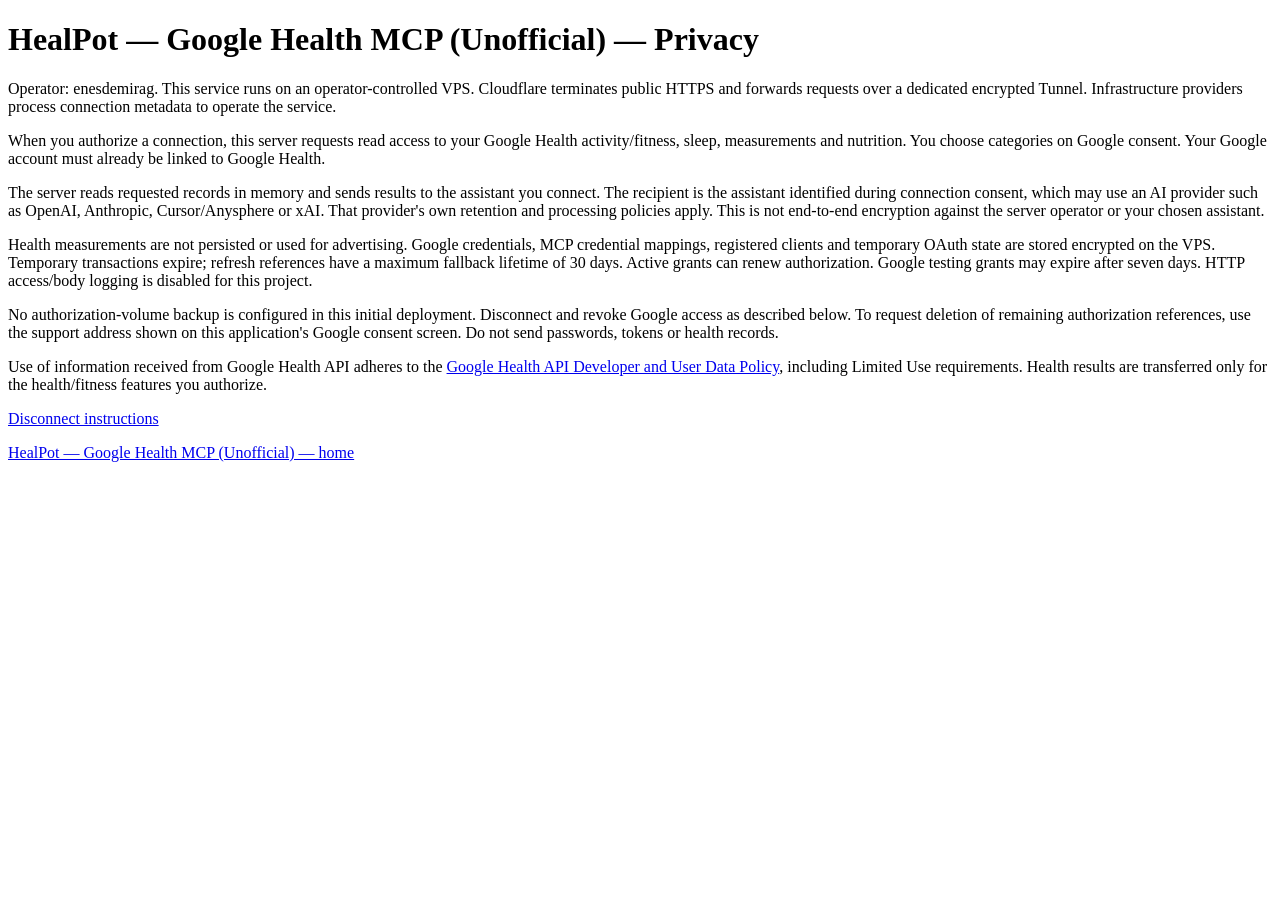
==== site/privacy.html @ 1f0dda25 "Brand the connector as HealPot and publish hosted service policies" ====
<!doctype html><html lang="en"><meta charset="utf-8"><meta name="viewport" content="width=device-width,initial-scale=1"><title>HealPot — Google Health MCP (Unofficial) — Privacy</title><body><main><h1>HealPot — Google Health MCP (Unofficial) — Privacy</h1><p>Operator: enesdemirag. This service runs on an operator-controlled VPS. Cloudflare terminates public HTTPS and forwards requests over a dedicated encrypted Tunnel. Infrastructure providers process connection metadata to operate the service.</p><p>When you authorize a connection, this server requests read access to your Google Health activity/fitness, sleep, measurements and nutrition. You choose categories on Google consent. Your Google account must already be linked to Google Health.</p><p>The server reads requested records in memory and sends results to the assistant you connect. The recipient is the assistant identified during connection consent, which may use an AI provider such as OpenAI, Anthropic, Cursor/Anysphere or xAI. That provider's own retention and processing policies apply. This is not end-to-end encryption against the server operator or your chosen assistant.</p><p>Health measurements are not persisted or used for advertising. Google credentials, MCP credential mappings, registered clients and temporary OAuth state are stored encrypted on the VPS. Temporary transactions expire; refresh references have a maximum fallback lifetime of 30 days. Active grants can renew authorization. Google testing grants may expire after seven days. HTTP access/body logging is disabled for this project.</p><p>No authorization-volume backup is configured in this initial deployment. Disconnect and revoke Google access as described below. To request deletion of remaining authorization references, use the support address shown on this application's Google consent screen. Do not send passwords, tokens or health records.</p><p>Use of information received from Google Health API adheres to the <a href="https://developers.google.com/health/policies/health-api-developer-user-data-policy">Google Health API Developer and User Data Policy</a>, including Limited Use requirements. Health results are transferred only for the health/fitness features you authorize.</p><p><a href="https://googlehealth.enesdemirag.com/disconnect">Disconnect instructions</a></p><p><a href="./">HealPot — Google Health MCP (Unofficial) — home</a></p></main></body></html>
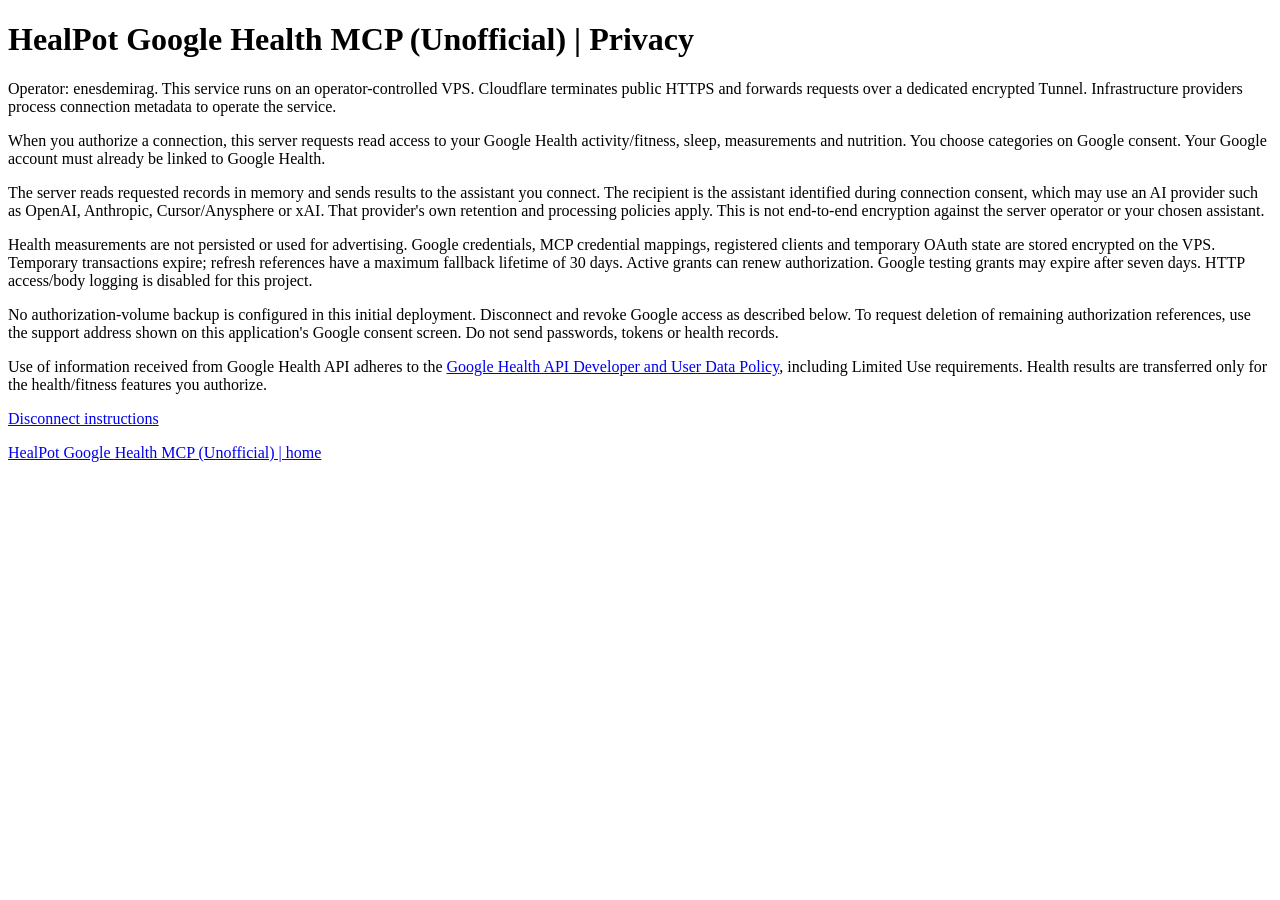
==== commit 67d1242e: "Publish selected Plain landing page Use the A Plain design selected by the user, with one font and s" ====
--- a/site/privacy.html
+++ b/site/privacy.html
@@ -1 +1 @@
-<!doctype html><html lang="en"><meta charset="utf-8"><meta name="viewport" content="width=device-width,initial-scale=1"><title>HealPot — Google Health MCP (Unofficial) — Privacy</title><body><main><h1>HealPot — Google Health MCP (Unofficial) — Privacy</h1><p>Operator: enesdemirag. This service runs on an operator-controlled VPS. Cloudflare terminates public HTTPS and forwards requests over a dedicated encrypted Tunnel. Infrastructure providers process connection metadata to operate the service.</p><p>When you authorize a connection, this server requests read access to your Google Health activity/fitness, sleep, measurements and nutrition. You choose categories on Google consent. Your Google account must already be linked to Google Health.</p><p>The server reads requested records in memory and sends results to the assistant you connect. The recipient is the assistant identified during connection consent, which may use an AI provider such as OpenAI, Anthropic, Cursor/Anysphere or xAI. That provider's own retention and processing policies apply. This is not end-to-end encryption against the server operator or your chosen assistant.</p><p>Health measurements are not persisted or used for advertising. Google credentials, MCP credential mappings, registered clients and temporary OAuth state are stored encrypted on the VPS. Temporary transactions expire; refresh references have a maximum fallback lifetime of 30 days. Active grants can renew authorization. Google testing grants may expire after seven days. HTTP access/body logging is disabled for this project.</p><p>No authorization-volume backup is configured in this initial deployment. Disconnect and revoke Google access as described below. To request deletion of remaining authorization references, use the support address shown on this application's Google consent screen. Do not send passwords, tokens or health records.</p><p>Use of information received from Google Health API adheres to the <a href="https://developers.google.com/health/policies/health-api-developer-user-data-policy">Google Health API Developer and User Data Policy</a>, including Limited Use requirements. Health results are transferred only for the health/fitness features you authorize.</p><p><a href="https://googlehealth.enesdemirag.com/disconnect">Disconnect instructions</a></p><p><a href="./">HealPot — Google Health MCP (Unofficial) — home</a></p></main></body></html>
+<!doctype html><html lang="en"><meta charset="utf-8"><meta name="viewport" content="width=device-width,initial-scale=1"><title>HealPot Google Health MCP (Unofficial) | Privacy</title><body><main><h1>HealPot Google Health MCP (Unofficial) | Privacy</h1><p>Operator: enesdemirag. This service runs on an operator-controlled VPS. Cloudflare terminates public HTTPS and forwards requests over a dedicated encrypted Tunnel. Infrastructure providers process connection metadata to operate the service.</p><p>When you authorize a connection, this server requests read access to your Google Health activity/fitness, sleep, measurements and nutrition. You choose categories on Google consent. Your Google account must already be linked to Google Health.</p><p>The server reads requested records in memory and sends results to the assistant you connect. The recipient is the assistant identified during connection consent, which may use an AI provider such as OpenAI, Anthropic, Cursor/Anysphere or xAI. That provider's own retention and processing policies apply. This is not end-to-end encryption against the server operator or your chosen assistant.</p><p>Health measurements are not persisted or used for advertising. Google credentials, MCP credential mappings, registered clients and temporary OAuth state are stored encrypted on the VPS. Temporary transactions expire; refresh references have a maximum fallback lifetime of 30 days. Active grants can renew authorization. Google testing grants may expire after seven days. HTTP access/body logging is disabled for this project.</p><p>No authorization-volume backup is configured in this initial deployment. Disconnect and revoke Google access as described below. To request deletion of remaining authorization references, use the support address shown on this application's Google consent screen. Do not send passwords, tokens or health records.</p><p>Use of information received from Google Health API adheres to the <a href="https://developers.google.com/health/policies/health-api-developer-user-data-policy">Google Health API Developer and User Data Policy</a>, including Limited Use requirements. Health results are transferred only for the health/fitness features you authorize.</p><p><a href="https://googlehealth.enesdemirag.com/disconnect">Disconnect instructions</a></p><p><a href="./">HealPot Google Health MCP (Unofficial) | home</a></p></main></body></html>
